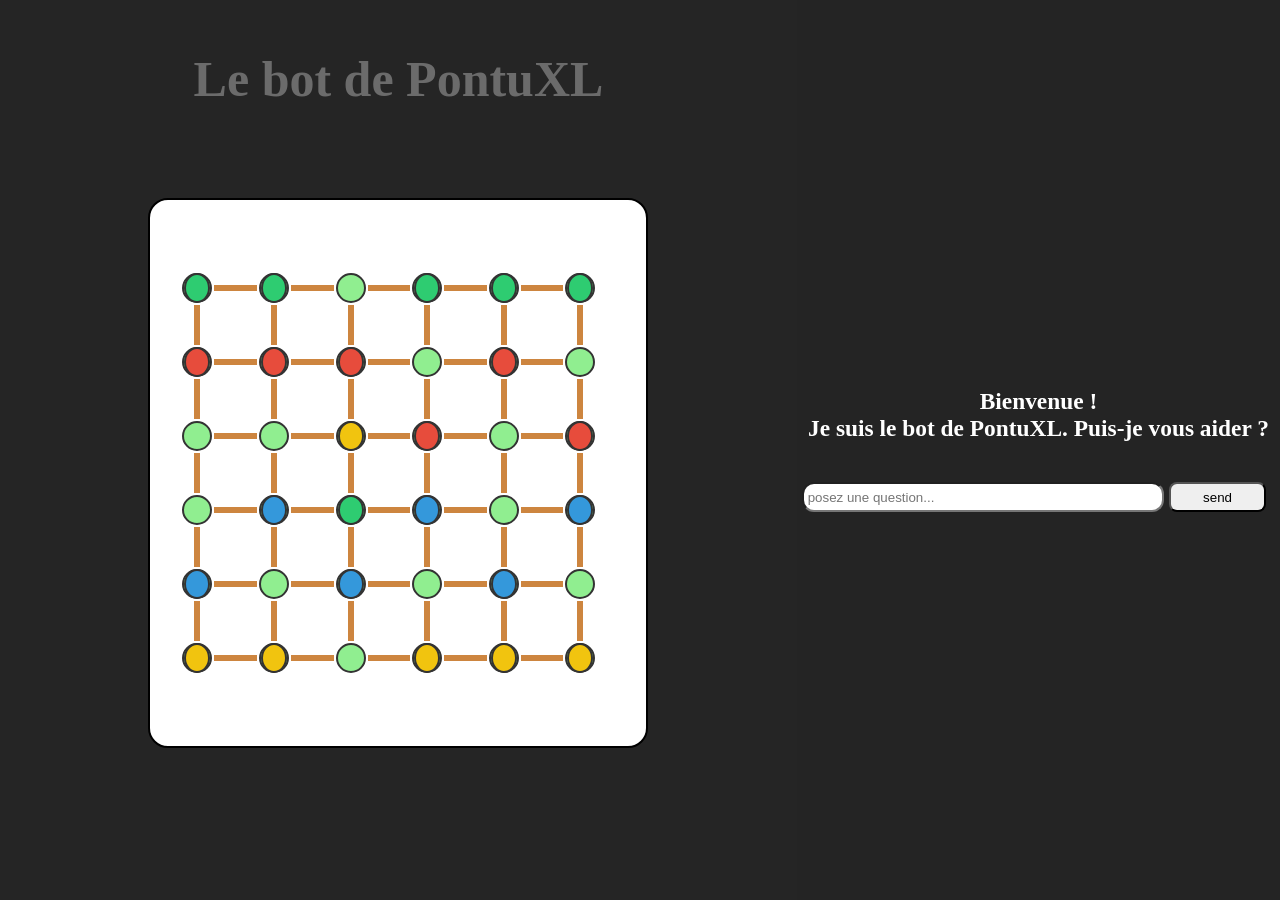
==== static/index.html @ 2d4104c0 "updated the map and the placement of the players" ====
<!DOCTYPE html>
<html lang="fr">
  <head>
    <meta charset="UTF-8">
    <title>Le bot de PontuXL</title>
    <link rel="stylesheet" href="style.css">
  </head>

  <body>
    <section class="left-part"><!-- C'est ici que Rayanne et Reda trvaillerons-->

        <h1>Le bot de PontuXL</h1>

         <div class="box">

             <div id="plateau">
             </div>

         </div>

    </section>
      
      <div class="chat-section"><!--C'est ici que Adam et Bryan travaillerons-->
         
        <div class="chat-text">
                <h3>Bienvenue ! </h3>
                <h3>Je suis le bot de PontuXL. Puis-je vous aider ? </h3>
            </div>

            <div class="output">

            </div>

        <div class="chat-form" > <!--changer pour un div pour empêcher la page de se recharger ?-->
                <input type="text" id="chat-input" class="chat-input" placeholder=" posez une question..."/>
                <button type="button" class="chat-submit" id="chat-submit">send</button>
        </div>   
      </div>

      
  </body>
  <script src="tau-prolog.js"></script>
  <script src="prolog_session.js"></script>
  <script src="chat_bot.js"></script>
  <script src="game.js"></script>   <!-- ⚠️ AVANT -->
  <script src="main.js"></script>   <!-- ⚠️ APRÈS -->

</html>
---- static/style.css ----
/* From https://www.youtube.com/watch?v=-k-PgvbktX4
   and https://codepen.io/Web_Cifar/pen/jOqBEjE
*/



* {
  padding: 0;
  margin: 0;
  box-sizing: border-box;
}

html {
  font-family: "Montserrat";
  font-size: 20px;
  height: 100%;

}

body{
    height: 100%;
}

section {
  min-height: 100vh;
  width: 100%;
  display: flex;
  align-items: flex-start;
  background-color: rgb(37, 37, 37);
  flex-direction: column;
  padding: 50px 0;
  height: 100%;
}

.left-part{
    width: 66%;
    height: 100%;
    display: flex;
}

section h1 {
  color: rgba(255, 255, 255, 0.322);
  text-align: center;
  width: 100%;
  font-size: 50px;
  margin-bottom: 10px;
}

section p {
  text-align: center;
  color: rgba(255, 255, 255, 0.322);
  width: 100%;
  margin-bottom: 40px;
}

.container {
  width: 90%;
  max-width: 500px;
  margin: 0 auto;
  justify-content: center;
}

.texts p {
  color: black;
  text-align: left;
  width: 100%;
  background-color: white;
  padding: 10px;
  border-radius: 8px;
  margin-bottom: 10px;
}

.texts p.replay {
  text-align: right;
}

body{
  display: flex;
  flex-direction: row;
}

.chat-section{
  display: flex;
  justify-content: center;
  align-items: center;
  flex-direction: column;
  width: 40%;
  background-color: rgb(36, 36, 36);
  height: 100%;
}

.chat-form{
    width: 100%;
}

#chat-input{
    width: 75%;
    height: 30px;
    border-radius: 12px;
    margin-left: 5px;
}

#chat-input:focus{
    outline: none;
    box-shadow: 0 0 5px #719ECE;
    border: 1px solid #719ECE;
}

#chat-input:hover{
    border: 1px solid #555555;
}

#chat-submit{
    width: 20%;
    height: 30px;
    border-radius: 8px;
}

#chat-submit:hover{
    background-color: #292828;
    color: rgb(248, 248, 248);
    cursor: pointer;
}

#map { 
    width: 70%;
    height: 70%;
    
}

.chat-text{
    color: white;
    text-align: center;
    margin-bottom: 0px;
}

.output{
    color: white !important;
    text-align:justify;
    margin-top: 20px;
    margin-bottom: 20px;
    display: flex;
    flex-direction: column;
    max-height: 400px; /* hauteur maximale souhaitée */ 
    overflow-y: auto; /* affiche une barre de défilement verticale si le contenu dépasse */
}

.message{
    background-color: white;
    padding: 10px;
    border-radius: 10px;
    margin: 10px;
    display: flex;
    flex: 1 0 auto;
    color: black;
    width: auto;
}

.agent{
    align-self: flex-start;
}

.user{
    align-self: flex-end;
}



/*style du plateau de jeu */

#plateau table {
      border-collapse: 0px;
      margin:center;
      height: 90%;

}

.box {
    height: 70%;
    background-color: white;
    border: 2px solid black;
    padding: 30px;
    margin: 0 auto;
    border-radius: 20px;
    width: 500px;
    display: flex;
    align-items: center;
    min-height: 500px;
    max-height: 550px;
    position: relative;
    top: 10%;
}

.case {
      width: 30px;
      height: 30px;
      background-color: lightgreen;
      border: 2px solid #333;
      border-radius: 30px;
      display: flex;
      align-items: center;
      justify-content: center;
}

.lutin {
      width: 30px;
      height: 30px;
      border-radius: 50%;
      border: 2px solid #333;
}

/* Pont horizontal — ligne fine centrée */
.pont-h {
    width: 50px;
    height: 12px;
    background: linear-gradient(
        to bottom,
        transparent 40%,
        peru 40% 60%,
        transparent 60%
    );
}

/* Pont vertical — ligne fine centrée */
.pont-v {
    width: 16px;
    height: 40px;
    background: linear-gradient(
        to right,
        transparent 40%,
        peru 40% 60%,
        transparent 60%
    );
}

/*les cases transparent  pour representer le vide */
.coin {
      width: 20px;
      height: 20px;
      background-color: transparent;
}

.lutin {
    width: 30px;
    height: 30px;
    border-radius: 50%;
}

.vert  { background-color: #2ecc71; }
.rouge { background-color: #e74c3c; }
.bleu  { background-color: #3498db; }
.jaune { background-color: #f1c40f; }
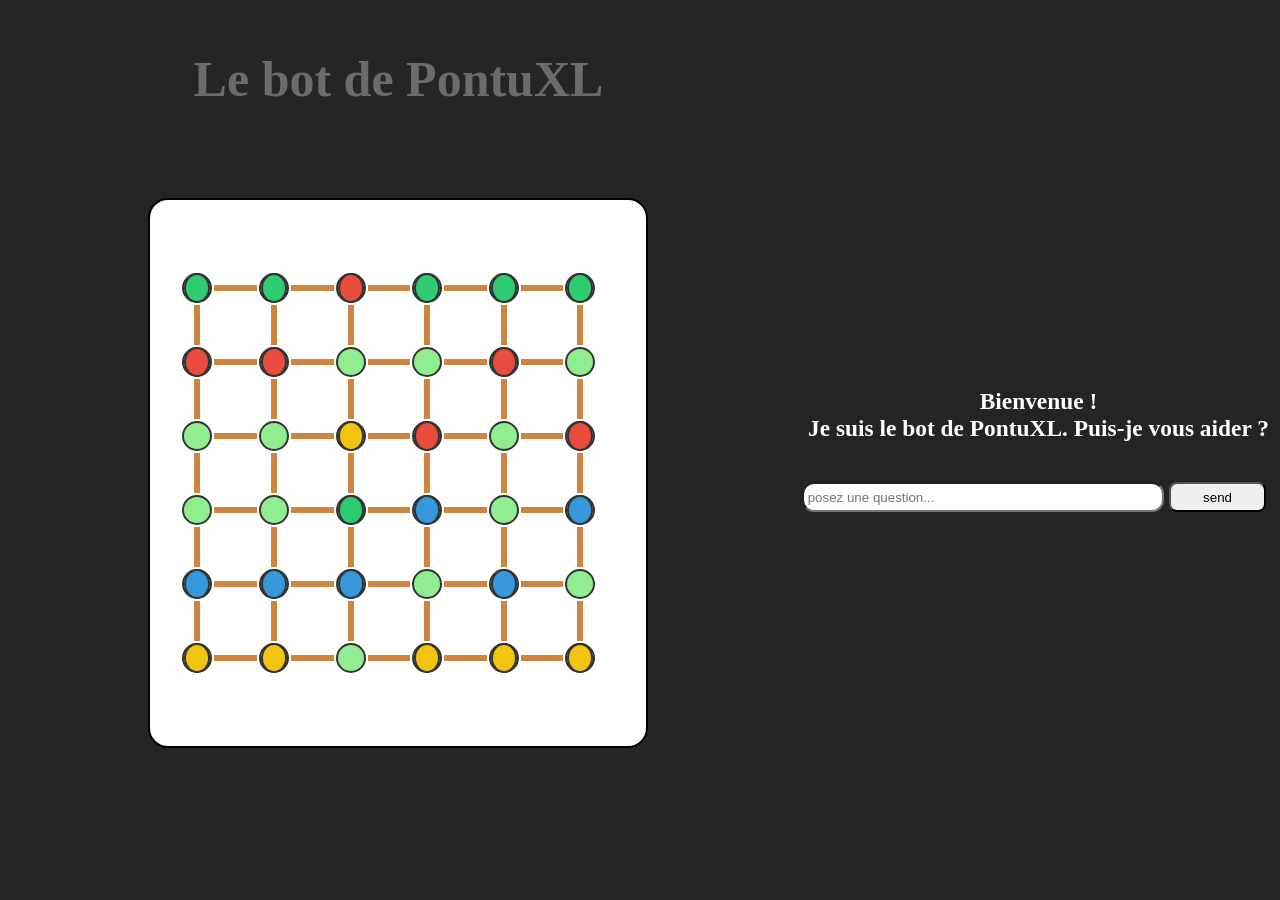
==== commit 01b27ae0: "updated chat_bot.js" ====
--- a/static/index.html
+++ b/static/index.html
@@ -42,7 +42,6 @@
   <script src="tau-prolog.js"></script>
   <script src="prolog_session.js"></script>
   <script src="chat_bot.js"></script>
-  <script src="game.js"></script>   <!-- ⚠️ AVANT -->
-  <script src="main.js"></script>   <!-- ⚠️ APRÈS -->
+  <script src="main.js"></script>
 
 </html>
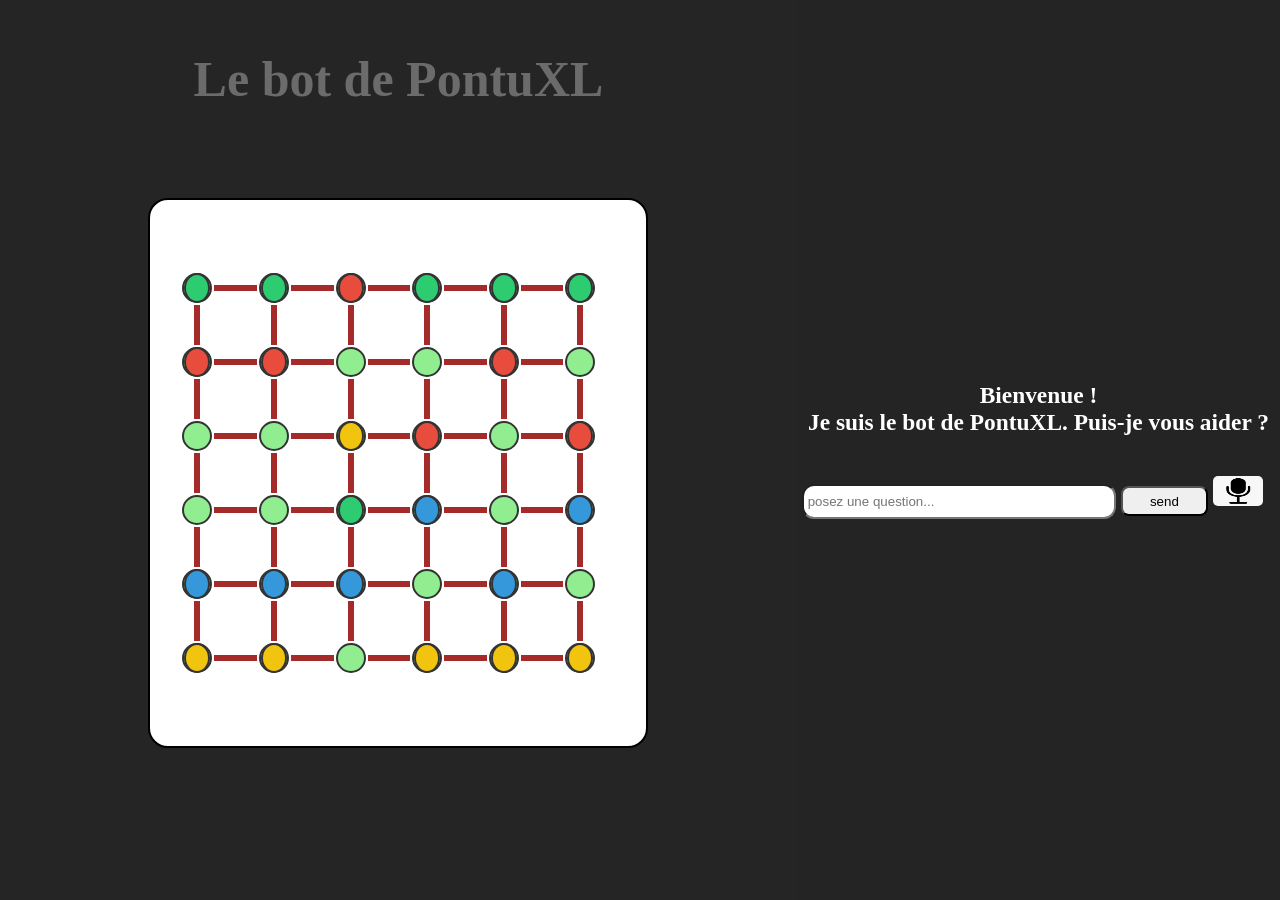
==== commit 47415833: "added the voice note feature." ====
--- a/static/index.html
+++ b/static/index.html
@@ -10,6 +10,9 @@
     <section class="left-part"><!-- C'est ici que Rayanne et Reda trvaillerons-->
 
         <h1>Le bot de PontuXL</h1>
+        <div id="annonce">
+
+        </div>
 
          <div class="box">
 
@@ -34,6 +37,9 @@
         <div class="chat-form" > <!--changer pour un div pour empêcher la page de se recharger ?-->
                 <input type="text" id="chat-input" class="chat-input" placeholder=" posez une question..."/>
                 <button type="button" class="chat-submit" id="chat-submit">send</button>
+                <img src="./logo.png" alt="image non disponible" id="chat-voice">
+                
+                
         </div>   
       </div>
 
--- a/static/style.css
+++ b/static/style.css
@@ -95,8 +95,8 @@
 }
 
 #chat-input{
-    width: 75%;
-    height: 30px;
+    width: 65%;
+    height: 35px;
     border-radius: 12px;
     margin-left: 5px;
 }
@@ -112,7 +112,7 @@
 }
 
 #chat-submit{
-    width: 20%;
+    width: 18%;
     height: 30px;
     border-radius: 8px;
 }
@@ -121,6 +121,17 @@
     background-color: #292828;
     color: rgb(248, 248, 248);
     cursor: pointer;
+}
+
+#chat-voice{
+    width: 50px;
+    height: 30px;
+    border-radius: 5px;
+}
+
+#chat-voice:hover{
+    cursor: pointer;
+    scale: 0.8;
 }
 
 #map { 
@@ -208,30 +219,22 @@
       height: 30px;
       border-radius: 50%;
       border: 2px solid #333;
-}
-
-/* Pont horizontal — ligne fine centrée */
+      
+}
+
+/* Pont horizontal — ligne fine centrée*/
 .pont-h {
     width: 50px;
     height: 12px;
-    background: linear-gradient(
-        to bottom,
-        transparent 40%,
-        peru 40% 60%,
-        transparent 60%
-    );
+    background: white;
+
 }
 
 /* Pont vertical — ligne fine centrée */
 .pont-v {
     width: 16px;
     height: 40px;
-    background: linear-gradient(
-        to right,
-        transparent 40%,
-        peru 40% 60%,
-        transparent 60%
-    );
+    background: white;
 }
 
 /*les cases transparent  pour representer le vide */
@@ -241,13 +244,37 @@
       background-color: transparent;
 }
 
-.lutin {
+.lutin:hover {
     width: 30px;
     height: 30px;
     border-radius: 50%;
+    scale: 1.4;
 }
 
 .vert  { background-color: #2ecc71; }
 .rouge { background-color: #e74c3c; }
 .bleu  { background-color: #3498db; }
 .jaune { background-color: #f1c40f; }
+
+.pont-hadded {
+    width: 100%;
+    height: 100%;
+    background: linear-gradient(
+        to bottom,
+        transparent 40%,
+        brown 40% 60%,
+        transparent 60%
+    );
+}
+
+.pont-vadded {
+    width: 100%;
+    height: 100%;
+    background: linear-gradient(
+        to right,
+        transparent 40%,
+        brown 40% 60%,
+        transparent 60%
+    );
+}
+
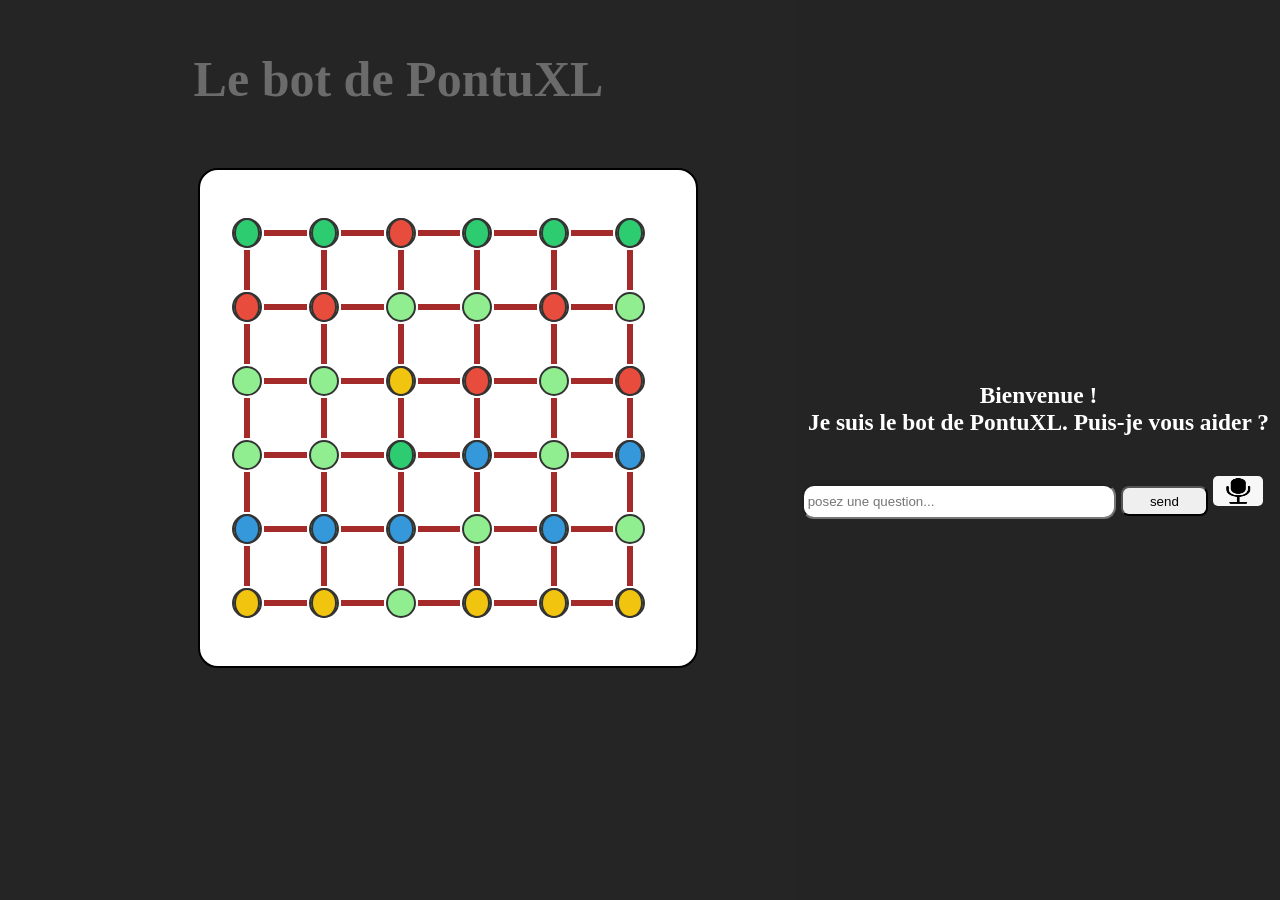
==== commit a6535d91: "ajoute des deplacemetn" ====
--- a/static/index.html
+++ b/static/index.html
@@ -4,6 +4,7 @@
     <meta charset="UTF-8">
     <title>Le bot de PontuXL</title>
     <link rel="stylesheet" href="style.css">
+    <link rel="icon" href="pontu.jpg"> 
   </head>
 
   <body>
@@ -14,12 +15,13 @@
 
         </div>
 
-         <div class="box">
+        <div class="board_arrows">
+            <div id="arrow-panel"></div>
 
-             <div id="plateau">
-             </div>
-
-         </div>
+            <div class="box">
+                <div id="plateau"></div>
+            </div>
+        </div>
 
     </section>
       
--- a/static/style.css
+++ b/static/style.css
@@ -187,12 +187,21 @@
 
 }
 
+
+.board_arrows {
+    display: flex;
+    align-items: center;
+    justify-content: center;
+    gap: 5px;
+    width: 100%;
+
+    margin-left:50px;
+}
 .box {
     height: 70%;
     background-color: white;
     border: 2px solid black;
     padding: 30px;
-    margin: 0 auto;
     border-radius: 20px;
     width: 500px;
     display: flex;
@@ -203,7 +212,9 @@
     top: 10%;
 }
 
+
 .case {
+      position: relative;
       width: 30px;
       height: 30px;
       background-color: lightgreen;
@@ -278,3 +289,30 @@
     );
 }
 
+
+/*section pour les directions (arrows up/down/left/right)   */
+#arrow-panel {
+    display: flex;
+    flex-direction: column;
+    gap: 10px;
+    margin-left: -5px;
+}
+
+.arrow {
+    width: 50px;
+    height: 50px;
+    background: grey;
+    color: white;
+    font-size: 10px;
+    font-weight: bold;
+    display: flex;
+    align-items: center;
+    justify-content: center;
+    border-radius: 6px;
+    margin:5px;
+}
+
+.arrow:hover{
+    background: red;
+
+}
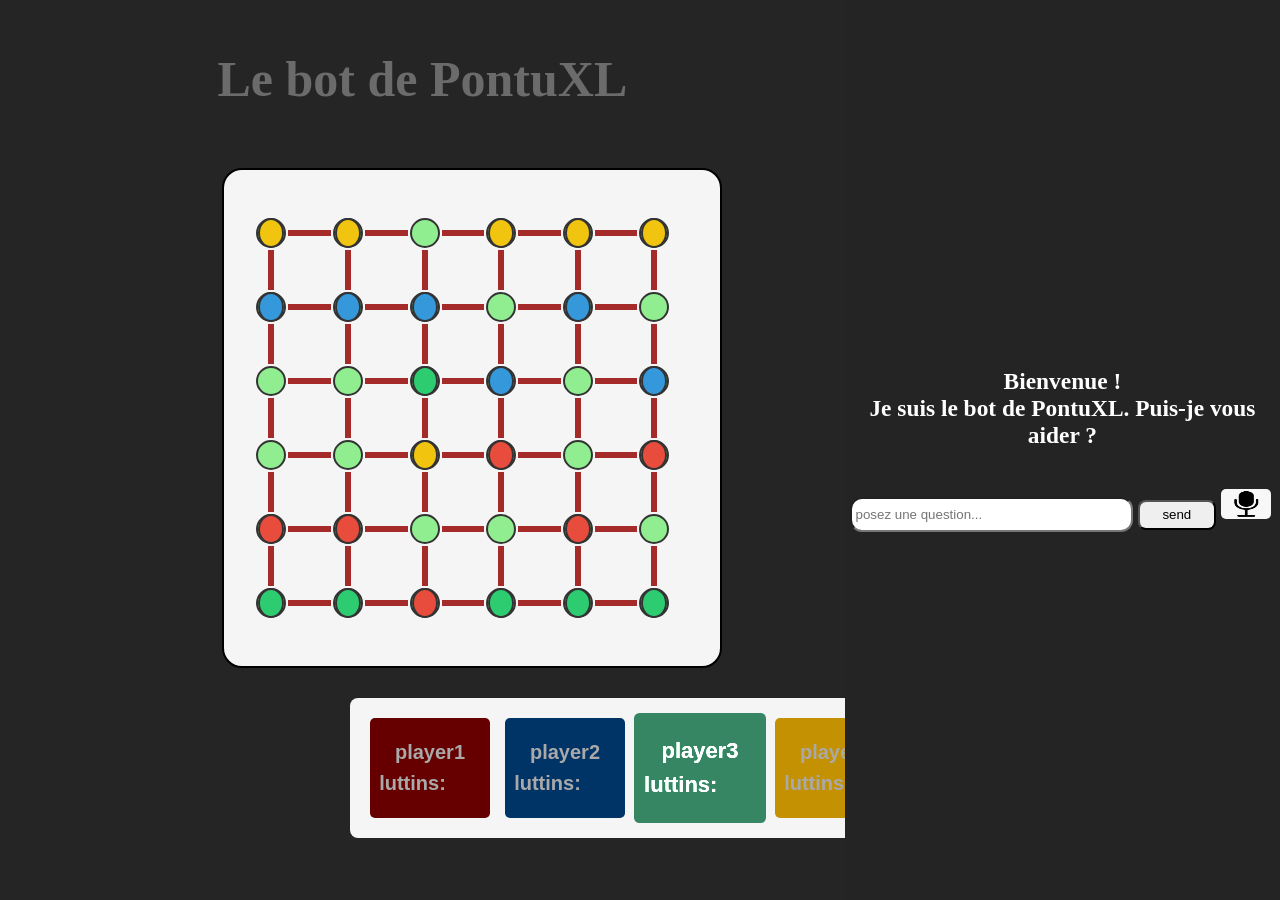
==== commit a342c23b: "jai ajouter la gestion des tours" ====
--- a/static/index.html
+++ b/static/index.html
@@ -20,6 +20,26 @@
 
             <div class="box">
                 <div id="plateau"></div>
+            </div>
+        </div>
+
+
+        <div class="turns">
+            <div class="player1">
+                <p style="color: darkgray">player1</p>
+                <p class="nmbre_lutin">luttins: </p>
+            </div>
+            <div class="player2">
+                <p style="color: darkgray">player2</p>
+                <p class="nmbre_lutin">luttins:</p>
+            </div>
+            <div class="player3">
+                <p style="color: darkgray">player3</p>
+                <p class="nmbre_lutin">luttins:</p>
+            </div>
+            <div class="player4">
+                <p style="color: darkgray">player4</p>
+                <p class="nmbre_lutin">luttins:</p>
             </div>
         </div>
 
--- a/static/style.css
+++ b/static/style.css
@@ -1,4 +1,3 @@
-
 /* From https://www.youtube.com/watch?v=-k-PgvbktX4
    and https://codepen.io/Web_Cifar/pen/jOqBEjE
 */
@@ -194,12 +193,12 @@
     justify-content: center;
     gap: 5px;
     width: 100%;
-
     margin-left:50px;
 }
+
 .box {
     height: 70%;
-    background-color: white;
+    background-color: whitesmoke;
     border: 2px solid black;
     padding: 30px;
     border-radius: 20px;
@@ -230,22 +229,22 @@
       height: 30px;
       border-radius: 50%;
       border: 2px solid #333;
-      
-}
-
-/* Pont horizontal — ligne fine centrée*/
+}
+
+/* Pont horizontal — ligne fine centrée */
 .pont-h {
     width: 50px;
     height: 12px;
-    background: white;
-
+    background: whitesmoke;
+    position: relative;
 }
 
 /* Pont vertical — ligne fine centrée */
 .pont-v {
     width: 16px;
     height: 40px;
-    background: white;
+    background: whitesmoke;
+    position: relative;
 }
 
 /*les cases transparent  pour representer le vide */
@@ -267,6 +266,7 @@
 .bleu  { background-color: #3498db; }
 .jaune { background-color: #f1c40f; }
 
+/* 1er pont — marron */
 .pont-hadded {
     width: 100%;
     height: 100%;
@@ -289,6 +289,120 @@
     );
 }
 
+/* 2ème pont superposé — bleu foncé */
+.pont-hadded:nth-child(2) {
+    position: absolute;
+    top: 0;
+    left: 0;
+    width: 100%;
+    height: 100%;
+    background: linear-gradient(
+        to bottom,
+        transparent 40%,
+        darkblue 40% 60%,
+        transparent 60%
+    );
+}
+
+.pont-vadded:nth-child(2) {
+    position: absolute;
+    top: 0;
+    left: 0;
+    width: 100%;
+    height: 100%;
+    background: linear-gradient(
+        to right,
+        transparent 40%,
+        darkblue 40% 60%,
+        transparent 60%
+    );
+}
+
+/* 3ème pont superposé — violet */
+.pont-hadded:nth-child(3) {
+    position: absolute;
+    top: 0;
+    left: 0;
+    width: 100%;
+    height: 100%;
+    background: linear-gradient(
+        to bottom,
+        transparent 40%,
+        purple 40% 60%,
+        transparent 60%
+    );
+}
+
+.pont-vadded:nth-child(3) {
+    position: absolute;
+    top: 0;
+    left: 0;
+    width: 100%;
+    height: 100%;
+    background: linear-gradient(
+        to right,
+        transparent 40%,
+        purple 40% 60%,
+        transparent 60%
+    );
+}
+
+/* 4ème pont superposé — vert foncé */
+.pont-hadded:nth-child(4) {
+    position: absolute;
+    top: 0;
+    left: 0;
+    width: 100%;
+    height: 100%;
+    background: linear-gradient(
+        to bottom,
+        transparent 40%,
+        darkgreen 40% 60%,
+        transparent 60%
+    );
+}
+
+.pont-vadded:nth-child(4) {
+    position: absolute;
+    top: 0;
+    left: 0;
+    width: 100%;
+    height: 100%;
+    background: linear-gradient(
+        to right,
+        transparent 40%,
+        darkgreen 40% 60%,
+        transparent 60%
+    );
+}
+/* 5ème pont superposé — orange */
+.pont-hadded:nth-child(5) {
+    position: absolute;
+    top: 0;
+    left: 0;
+    width: 100%;
+    height: 100%;
+    background: linear-gradient(
+        to bottom,
+        transparent 40%,
+        darkorange 40% 60%,
+        transparent 60%
+    );
+}
+
+.pont-vadded:nth-child(5) {
+    position: absolute;
+    top: 0;
+    left: 0;
+    width: 100%;
+    height: 100%;
+    background: linear-gradient(
+        to right,
+        transparent 40%,
+        darkorange 40% 60%,
+        transparent 60%
+    );
+}
 
 /*section pour les directions (arrows up/down/left/right)   */
 #arrow-panel {
@@ -314,5 +428,56 @@
 
 .arrow:hover{
     background: red;
-
-}
+}
+
+
+/*c'est  la partie css de la barre des tours------------------------------------------------------------------------------------------- */
+
+.turns {
+    display: flex;          /* Aligne les enfants sur une ligne */
+    gap: 15px;             /* Ajoute de l'espace entre chaque rectangle */
+    padding: 20px;         /* Espace à l'intérieur du conteneur */
+    justify-content: center; /* Centre les rectangles horizontalement */
+    background-color:whitesmoke;
+    border-radius: 8px;
+    margin-top: 80px;
+    margin-left: 350px;
+}
+
+.turns div {
+    flex: 1;
+    height: 100px;         /* Hauteur de tes rectangles */
+    min-width: 120px;      /* Largeur minimale pour éviter qu'ils ne soient trop écrasés */
+    border-radius: 5px;    /* Arrondit légèrement les angles */
+    display: flex;
+    flex-direction: column;
+    align-items: center;   /* Centre le texte verticalement (si tu en ajoutes) */
+    justify-content: center; /* Centre le texte horizontalement */
+    font-family: sans-serif;
+    font-weight: bold;
+    color: white;
+}
+
+.turns p {
+    margin-bottom: 0;
+    width: auto;
+    color: darkgrey;
+}
+
+.turns div p + p {
+    margin-top: 8px;
+    margin-left:-35px;
+}
+
+/* Couleurs distinctes pour chaque joueur dans les cases dans la bare des tours */
+.player1 { background-color: #660000; } /* Rouge */
+.player2 { background-color: #003366; } /* Bleu */
+.player3 { background-color: #1B4332; } /* Vert */
+.player4 { background-color:#C49102; } /* Jaune */
+
+.active-turn {
+    filter: brightness(2);
+    transform: scale(1.1);
+
+}
+
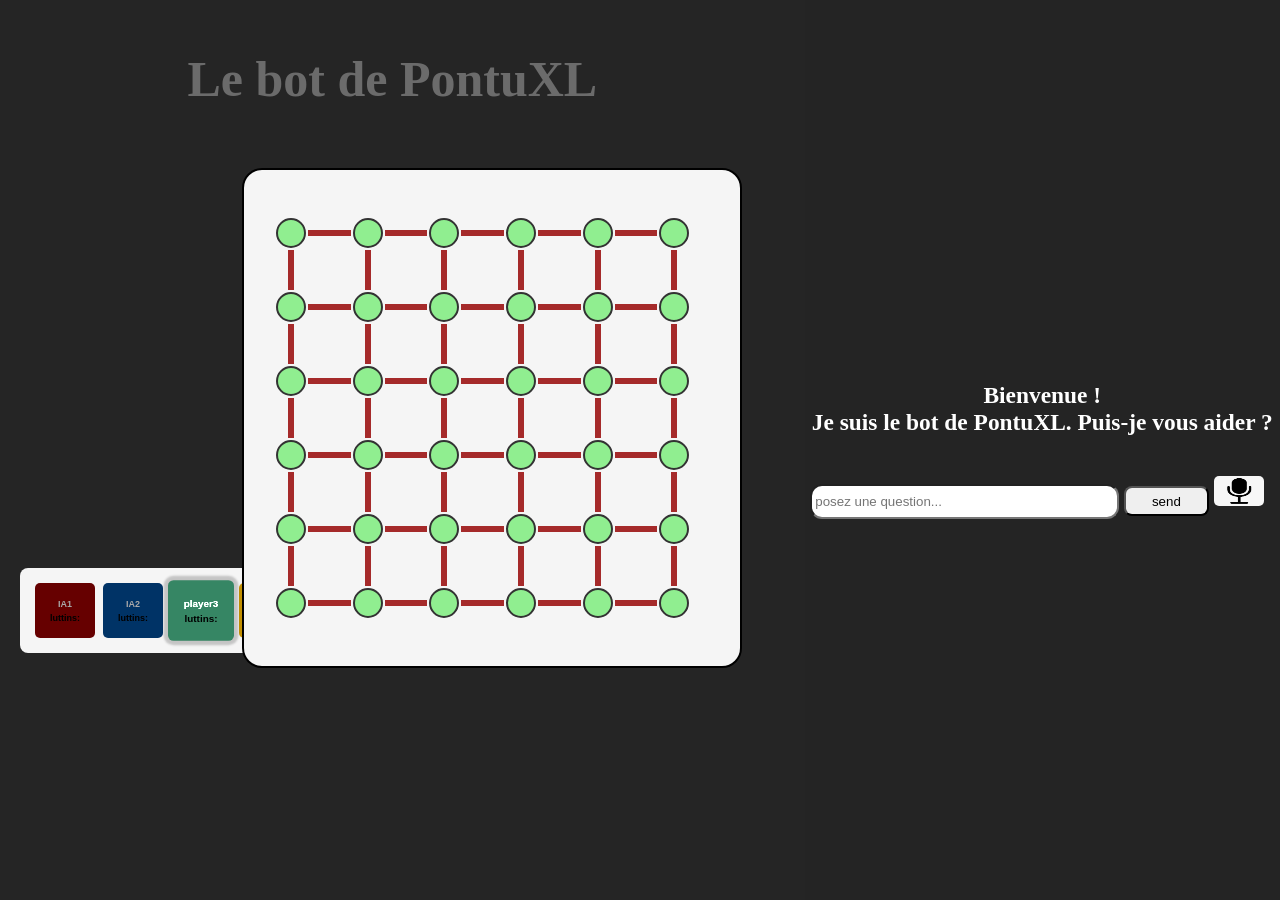
==== commit 9a1091fd: "player1 and player2 replaced by  to IA1 and IA2" ====
--- a/static/index.html
+++ b/static/index.html
@@ -26,11 +26,11 @@
 
         <div class="turns">
             <div class="player1">
-                <p style="color: darkgray">player1</p>
+                <p style="color: darkgray">IA1</p>
                 <p class="nmbre_lutin">luttins: </p>
             </div>
             <div class="player2">
-                <p style="color: darkgray">player2</p>
+                <p style="color: darkgray">IA2</p>
                 <p class="nmbre_lutin">luttins:</p>
             </div>
             <div class="player3">
--- a/static/style.css
+++ b/static/style.css
@@ -19,6 +19,7 @@
 
 body{
     height: 100%;
+    background-color: rgb(37, 37, 37);
 }
 
 section {
@@ -87,6 +88,7 @@
   width: 40%;
   background-color: rgb(36, 36, 36);
   height: 100%;
+  margin-left: 20px;
 }
 
 .chat-form{
@@ -193,7 +195,7 @@
     justify-content: center;
     gap: 5px;
     width: 100%;
-    margin-left:50px;
+    margin-left:100px;
 }
 
 .box {
@@ -203,12 +205,15 @@
     padding: 30px;
     border-radius: 20px;
     width: 500px;
+    min-width: 500px;
+    max-width: 500px;
     display: flex;
     align-items: center;
     min-height: 500px;
     max-height: 550px;
     position: relative;
     top: 10%;
+    overflow: hidden;
 }
 
 
@@ -434,39 +439,37 @@
 /*c'est  la partie css de la barre des tours------------------------------------------------------------------------------------------- */
 
 .turns {
-    display: flex;          /* Aligne les enfants sur une ligne */
-    gap: 15px;             /* Ajoute de l'espace entre chaque rectangle */
-    padding: 20px;         /* Espace à l'intérieur du conteneur */
-    justify-content: center; /* Centre les rectangles horizontalement */
+    display: flex;
+    flex-direction: row;
+    gap: 8px;
+    padding: 15px;
     background-color:whitesmoke;
     border-radius: 8px;
-    margin-top: 80px;
-    margin-left: 350px;
+    margin-top: -50px;
+    margin-left: 20px;
 }
 
 .turns div {
-    flex: 1;
-    height: 100px;         /* Hauteur de tes rectangles */
-    min-width: 120px;      /* Largeur minimale pour éviter qu'ils ne soient trop écrasés */
-    border-radius: 5px;    /* Arrondit légèrement les angles */
+    height: 55px;
+    min-width: 60px;
+    border-radius: 5px;
     display: flex;
     flex-direction: column;
-    align-items: center;   /* Centre le texte verticalement (si tu en ajoutes) */
-    justify-content: center; /* Centre le texte horizontalement */
+    align-items: center;
+    justify-content: center;
+    gap: 4px;
     font-family: sans-serif;
     font-weight: bold;
     color: white;
 }
 
+
+
 .turns p {
-    margin-bottom: 0;
+    margin: 0;
     width: auto;
-    color: darkgrey;
-}
-
-.turns div p + p {
-    margin-top: 8px;
-    margin-left:-35px;
+    color: black;
+    font-size: 9px;
 }
 
 /* Couleurs distinctes pour chaque joueur dans les cases dans la bare des tours */
@@ -478,6 +481,8 @@
 .active-turn {
     filter: brightness(2);
     transform: scale(1.1);
-
-}
-
+    box-shadow:0 0 2px 4px rgba(0, 0, 0, 0.2);
+
+
+}
+
